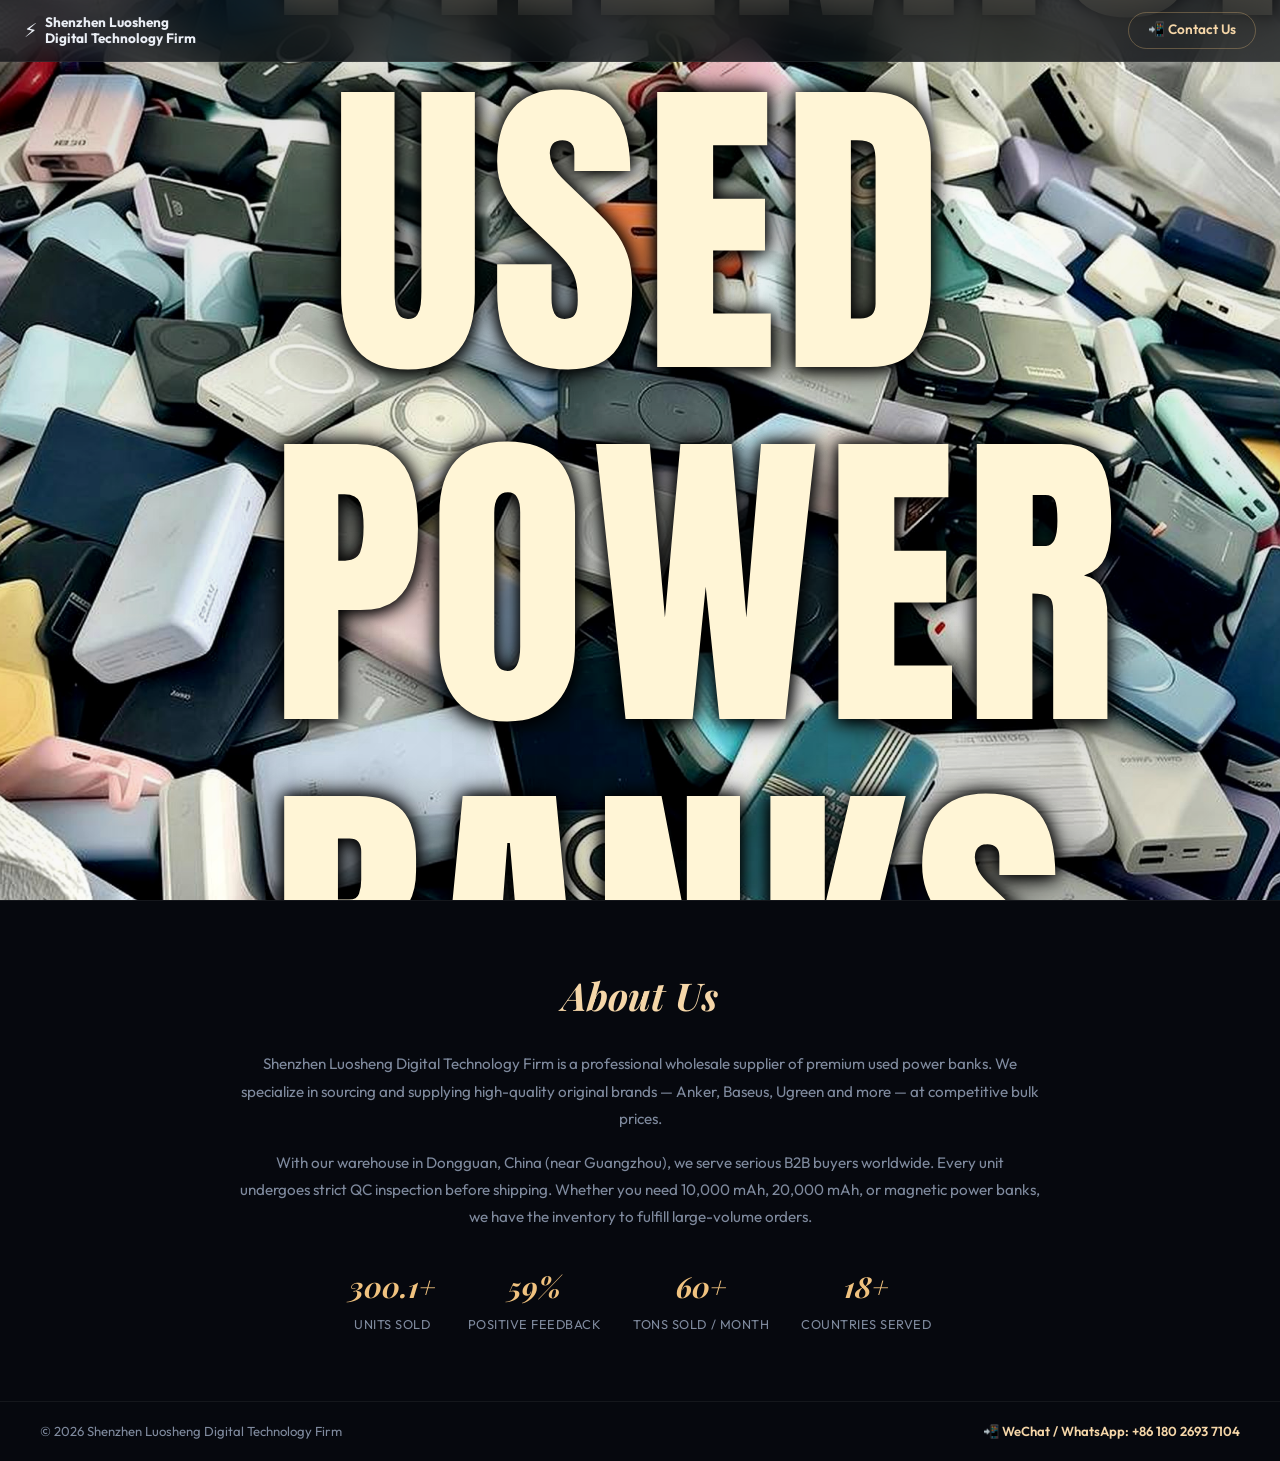
==== index.html @ 3928ae5d "Subtitle font: Anton bold uppercase" ====
<!DOCTYPE html>
<html lang="en">
<head>
  <meta charset="UTF-8" />
  <meta name="viewport" content="width=device-width, initial-scale=1.0" />
  <title>Shenzhen Luosheng Digital Technology Firm</title>
  <link rel="preconnect" href="https://fonts.googleapis.com" />
  <link href="https://fonts.googleapis.com/css2?family=Outfit:wght@300..900&family=Playfair+Display:ital,wght@0,600..900;1,600..900&family=Anton&display=swap" rel="stylesheet" />
  <link rel="preload" href="bg-hero.jpg" as="image" fetchpriority="high" />
  <link rel="stylesheet" href="style.css" />
</head>
<body>

  <!-- ═══ HEADER ═══ -->
  <header class="header">
    <div class="header__inner">
      <a href="#" class="header__logo">
        <span class="header__logo-icon">⚡</span>
        <span>Shenzhen Luosheng<br />Digital Technology Firm</span>
      </a>
      <nav class="header__nav">
        <a href="https://wa.me/8618026937104" target="_blank" class="header__cta">📲 Contact Us</a>
      </nav>
      <button class="header__burger" aria-label="Menu">
        <span></span><span></span><span></span>
      </button>
    </div>
  </header>

  <!-- ═══ HERO ═══ -->
  <section class="hero" id="hero">
    <div class="hero__bg"></div>
    <div class="hero__overlay"></div>
    <div class="hero__content">
      <h1 class="hero__title">Shenzhen Luosheng<br />Digital Technology Firm</h1>
      <p class="hero__sub">Premium Used Power Banks</p>
      <p class="hero__tagline">Your trusted wholesale partner for premium used power banks. Based in Shenzhen, serving global buyers.</p>
      <div class="hero__buttons">
        <a href="details.html" class="btn btn--primary">View Details</a>
        <a href="qa.html" class="btn btn--secondary">Q&amp;A</a>
        <a href="customer-reviews.html" class="btn btn--secondary">Customer Reviews</a>
        <a href="reviews.html" class="btn btn--secondary">Packing Process</a>
        <a href="album.html" class="btn btn--secondary">View Album</a>
      </div>
    </div>
  </section>

  <!-- ═══ ABOUT ═══ -->
  <section class="about" id="about">
    <div class="about__inner">
      <h2 class="about__title reveal">About Us</h2>
      <div class="about__content">
        <p class="reveal reveal-delay-1">Shenzhen Luosheng Digital Technology Firm is a professional wholesale supplier of premium used power banks. We specialize in sourcing and supplying high-quality original brands — Anker, Baseus, Ugreen and more — at competitive bulk prices.</p>
        <p class="reveal reveal-delay-2">With our warehouse in Dongguan, China (near Guangzhou), we serve serious B2B buyers worldwide. Every unit undergoes strict QC inspection before shipping. Whether you need 10,000 mAh, 20,000 mAh, or magnetic power banks, we have the inventory to fulfill large-volume orders.</p>
      </div>
      <div class="about__stats">
        <div class="about__stat reveal reveal-delay-1">
          <span class="about__stat-num">500,000+</span>
          <span class="about__stat-label">Units Sold</span>
        </div>
        <div class="about__stat reveal reveal-delay-2">
          <span class="about__stat-num">98%</span>
          <span class="about__stat-label">Positive Feedback</span>
        </div>
        <div class="about__stat reveal reveal-delay-3">
          <span class="about__stat-num">100+</span>
          <span class="about__stat-label">Tons Sold / Month</span>
        </div>
        <div class="about__stat reveal reveal-delay-4">
          <span class="about__stat-num">30+</span>
          <span class="about__stat-label">Countries Served</span>
        </div>
      </div>
    </div>
  </section>

  <!-- ═══ FOOTER ═══ -->
  <footer class="footer">
    <div class="footer__inner">
      <p>&copy; 2026 Shenzhen Luosheng Digital Technology Firm</p>
      <p class="footer__contact">📲 WeChat / WhatsApp: +86 180 2693 7104</p>
    </div>
  </footer>

  <script src="script.js"></script>
</body>
</html>
---- style.css ----
/* ═══════════════════════════════════════════
   PREMIUM USED POWER BANKS — Homepage
   ═══════════════════════════════════════════ */

*,*::before,*::after{margin:0;padding:0;box-sizing:border-box}

:root{
  --gold:#f0c27f;
  --gold-light:#f5d6a8;
  --gold-dark:#d4a04a;
  --accent:#ffd700;
  --bg:#06080e;
  --text:#eaeef5;
  --text-muted:#7f8a9e;
  --border:rgba(255,255,255,0.06);
}

html{scroll-behavior:smooth}
body{
  font-family:'Outfit','Inter',system-ui,-apple-system,sans-serif;
  background:var(--bg);color:var(--text);
  overflow-x:hidden;line-height:1.6;
  -webkit-font-smoothing:antialiased;
}

/* ─── HEADER ─── */
.header{
  position:fixed;top:0;left:0;right:0;z-index:100;
  padding:0.75rem 1.5rem;
  background:rgba(6,8,14,0.75);
  backdrop-filter:blur(20px) saturate(1.5);
  -webkit-backdrop-filter:blur(20px) saturate(1.5);
  border-bottom:1px solid var(--border);
}
.header__inner{max-width:1280px;margin:0 auto;display:flex;align-items:center;justify-content:space-between}
.header__logo{display:flex;align-items:center;gap:0.5rem;text-decoration:none;color:var(--text);font-weight:700;font-size:0.85rem;line-height:1.2}
.header__logo-icon{font-size:1.2rem;flex-shrink:0}
.header__nav{display:flex;align-items:center;gap:1.5rem}
.header__cta{text-decoration:none;color:var(--gold-light);font-size:0.85rem;font-weight:600;padding:0.4rem 1.2rem;border:1px solid rgba(240,194,127,0.3);border-radius:100px;transition:all 0.3s}
.header__cta:hover{background:rgba(240,194,127,0.08);border-color:var(--gold-light)}
.header__burger{display:none;background:none;border:none;cursor:pointer;flex-direction:column;gap:4px;padding:4px}
.header__burger span{display:block;width:20px;height:2px;background:var(--text);border-radius:2px}
@media(max-width:640px){
  .header{padding:0.55rem 1rem}
  .header__logo{font-size:0.7rem;line-height:1.15}
  .header__logo-icon{font-size:1rem}
  .header__nav{display:none}
  .header__burger{display:flex}
}

/* ─── HERO ─── */
.hero{
  position:relative;width:100%;height:100vh;
  display:flex;align-items:center;justify-content:center;
  overflow:hidden;
}
.hero__bg{
  position:absolute;inset:0;
  background:url('bg-hero.jpg') center/cover no-repeat;
  z-index:0;
  filter:none;
  -webkit-filter:none;
  transform:scale(1.05);
  will-change:transform;
}
.hero__overlay{
  position:absolute;inset:0;z-index:1;
  background:linear-gradient(135deg,
    rgba(0,0,0,0.15) 0%,
    transparent 50%,
    rgba(0,0,0,0.15) 100%
  );
}
.hero__content{
  position:relative;z-index:2;text-align:center;padding:2rem;max-width:800px;
}
.hero__title{
  font-family:'Outfit','Inter',sans-serif;
  font-size:clamp(2rem,6vw,4.5rem);
  font-weight:900;
  line-height:1.1;letter-spacing:-0.03em;
  color:#d4a04a;
  -webkit-text-stroke:3px #fceabb;
  paint-order:stroke fill;
  text-shadow:
    0 2px 4px rgba(0,0,0,0.95),
    0 4px 12px rgba(0,0,0,0.8),
    0 8px 30px rgba(0,0,0,0.6);
  margin-bottom:0.4rem;
  opacity:0;transform:translateY(40px);
  animation:fadeUp 1s cubic-bezier(0.23,1,0.32,1) 0.2s forwards;
}
.hero__sub{
  font-family:'Anton','Impact',sans-serif;
  font-size:clamp(8rem,26vw,20rem);
  font-weight:400;
  line-height:1.1;
  color:#fff5d6;
  letter-spacing:0.02em;
  text-transform:uppercase;
  text-shadow:
    0 0 15px rgba(0,0,0,0.9),
    0 0 40px rgba(0,0,0,0.5),
    0 2px 20px #000;
  margin:0.4rem 0;
  opacity:0;transform:translateY(30px);
  animation:fadeUp 1s cubic-bezier(0.23,1,0.32,1) 0.4s forwards;
}
.hero__tagline{
  font-size:clamp(0.85rem,1.4vw,1rem);
  color:#fff;
  font-weight:800;line-height:1.5;
  max-width:500px;margin:0 auto;
  padding:0.4rem 0.8rem;
  background:rgba(0,0,0,0.25);
  backdrop-filter:blur(4px);
  -webkit-backdrop-filter:blur(4px);
  border-radius:12px;
  display:inline-block;
  -webkit-text-stroke:0.8px rgba(0,0,0,0.4);
  text-shadow:
    0 0 15px rgba(0,0,0,0.95),
    0 2px 10px #000,
    0 4px 20px rgba(0,0,0,0.5);
  opacity:0;transform:translateY(20px);
  animation:fadeUp 1s cubic-bezier(0.23,1,0.32,1) 0.6s forwards;
}
@keyframes fadeUp{
  to{opacity:1;transform:translateY(0)}
}
@media(max-width:640px){.hero{padding-top:52px}}

/* ─── Buttons ─── */
.hero__buttons{display:flex;flex-direction:column;gap:0.5rem;align-items:center;margin-top:1.2rem}
.btn{
  display:inline-flex;align-items:center;justify-content:center;
  padding:0.6rem 1.2rem;border-radius:50px;
  font-family:'Outfit',sans-serif;font-size:0.82rem;font-weight:600;
  text-decoration:none;text-align:center;
  transition:all 0.3s cubic-bezier(0.23,1,0.32,1);
  width:100%;max-width:240px;
  opacity:0;transform:translateY(30px);
  animation:fadeUp 0.8s cubic-bezier(0.23,1,0.32,1) var(--btn-delay,0.8s) forwards;
}
.hero__buttons .btn:nth-child(1){--btn-delay:0.8s}
.hero__buttons .btn:nth-child(2){--btn-delay:0.95s}
.hero__buttons .btn:nth-child(3){--btn-delay:1.1s}
.hero__buttons .btn:nth-child(4){--btn-delay:1.25s}
.hero__buttons .btn:nth-child(5){--btn-delay:1.4s}

.btn--primary{
  background:linear-gradient(135deg,var(--gold),var(--gold-dark));
  color:#1a1206;box-shadow:0 4px 24px rgba(240,194,127,0.25);
}
.btn--primary:hover{transform:translateY(-2px);box-shadow:0 8px 40px rgba(240,194,127,0.35)}
.btn--secondary{
  background:rgba(255,255,255,0.06);
  backdrop-filter:blur(12px);border:1px solid rgba(255,255,255,0.15);
  color:#fff;
}
.btn--secondary:hover{background:rgba(255,255,255,0.12);transform:translateY(-2px)}
.btn--whatsapp{
  background:#25D366;
  color:#fff;font-weight:700;
  flex:1 1 100%;max-width:400px;
  box-shadow:0 4px 24px rgba(37,211,102,0.3);
  display:flex;align-items:center;justify-content:center;gap:0.4rem;
}
.btn--whatsapp:hover{background:#20bd5a;transform:translateY(-2px);box-shadow:0 8px 40px rgba(37,211,102,0.4)}
@media(max-width:640px){
  .hero__buttons{gap:0.5rem;margin-top:1.2rem}
  .btn{padding:0.65rem 1.2rem;font-size:0.82rem;max-width:240px}
  .btn--whatsapp{max-width:100%;padding:0.8rem 1rem;font-size:0.9rem}
}
/* Short viewport fix - ensure hero content fits in center */
@media(max-height:700px){
  .hero__title{font-size:clamp(1.6rem,5vw,2.8rem);margin-bottom:0.2rem}
  .hero__sub{font-size:clamp(1.3rem,3.5vw,2.2rem)}
  .hero__tagline{font-size:clamp(0.65rem,1vw,0.8rem);max-width:360px}
  .hero__buttons{gap:0.35rem;margin-top:0.6rem}
  .btn{padding:0.4rem 0.8rem;font-size:0.72rem;max-width:180px}
  .hero__content{padding:0.8rem}
}

/* ─── WHATSAPP BAR ─── */
.whatsapp-bar{
  padding:1.5rem 1.5rem 2rem;
  display:flex;justify-content:center;align-items:center;
  background:var(--bg);position:relative;z-index:10;
}
.btn--whatsapp-bottom{
  padding:1rem 2.5rem;font-size:1.1rem;
  flex:0 1 auto;max-width:420px;width:100%;
  display:flex;align-items:center;justify-content:center;gap:0.5rem;
}
@media(max-width:640px){
  .whatsapp-bar{padding:1rem 1rem 1.5rem}
  .btn--whatsapp-bottom{padding:0.85rem 1.5rem;font-size:1rem}
}

/* ─── ABOUT (scroll-reveal sections) ─── */
.about{
  padding:4rem 1.5rem;
  background:var(--bg);
  border-top:1px solid var(--border);
  position:relative;z-index:10;
}
.about__inner{max-width:800px;margin:0 auto;text-align:center}
.about__title{
  font-family:'Playfair Display',serif;
  font-size:clamp(1.6rem,3.5vw,2.4rem);
  font-weight:700;font-style:italic;
  color:var(--gold-light);
  margin-bottom:1.5rem;
}
.about__content p{
  font-size:0.95rem;line-height:1.8;
  color:var(--text-muted);
  margin-bottom:1rem;
}
.about__stats{
  display:flex;gap:2rem;justify-content:center;
  flex-wrap:wrap;margin-top:2rem;
}
.about__stat{
  text-align:center;
}
.about__stat-num{
  display:block;
  font-family:'Playfair Display',serif;
  font-size:1.8rem;font-weight:700;font-style:italic;
  color:var(--gold);
  margin-bottom:0.15rem;
}
.about__stat-label{
  font-size:0.8rem;
  color:var(--text-muted);
  text-transform:uppercase;
  letter-spacing:0.04em;
}

/* ─── Scroll animation classes ─── */
.reveal{
  opacity:0;transform:translateY(50px);
  transition:opacity 0.8s cubic-bezier(0.23,1,0.32,1),
              transform 0.8s cubic-bezier(0.23,1,0.32,1);
}
.reveal.revealed{
  opacity:1;transform:translateY(0);
}
.reveal-delay-1{transition-delay:0.1s}
.reveal-delay-2{transition-delay:0.2s}
.reveal-delay-3{transition-delay:0.3s}
.reveal-delay-4{transition-delay:0.4s}

/* ─── FOOTER ─── */
.footer{
  padding:1.2rem 1.5rem;
  border-top:1px solid var(--border);
  background:var(--bg);position:relative;z-index:10;
}
.footer__inner{max-width:1200px;margin:0 auto;display:flex;justify-content:space-between;align-items:center;font-size:0.82rem;color:var(--text-muted)}
.footer__contact{color:var(--gold-light);font-weight:600}
@media(max-width:640px){.footer__inner{flex-direction:column;gap:0.4rem;text-align:center}}
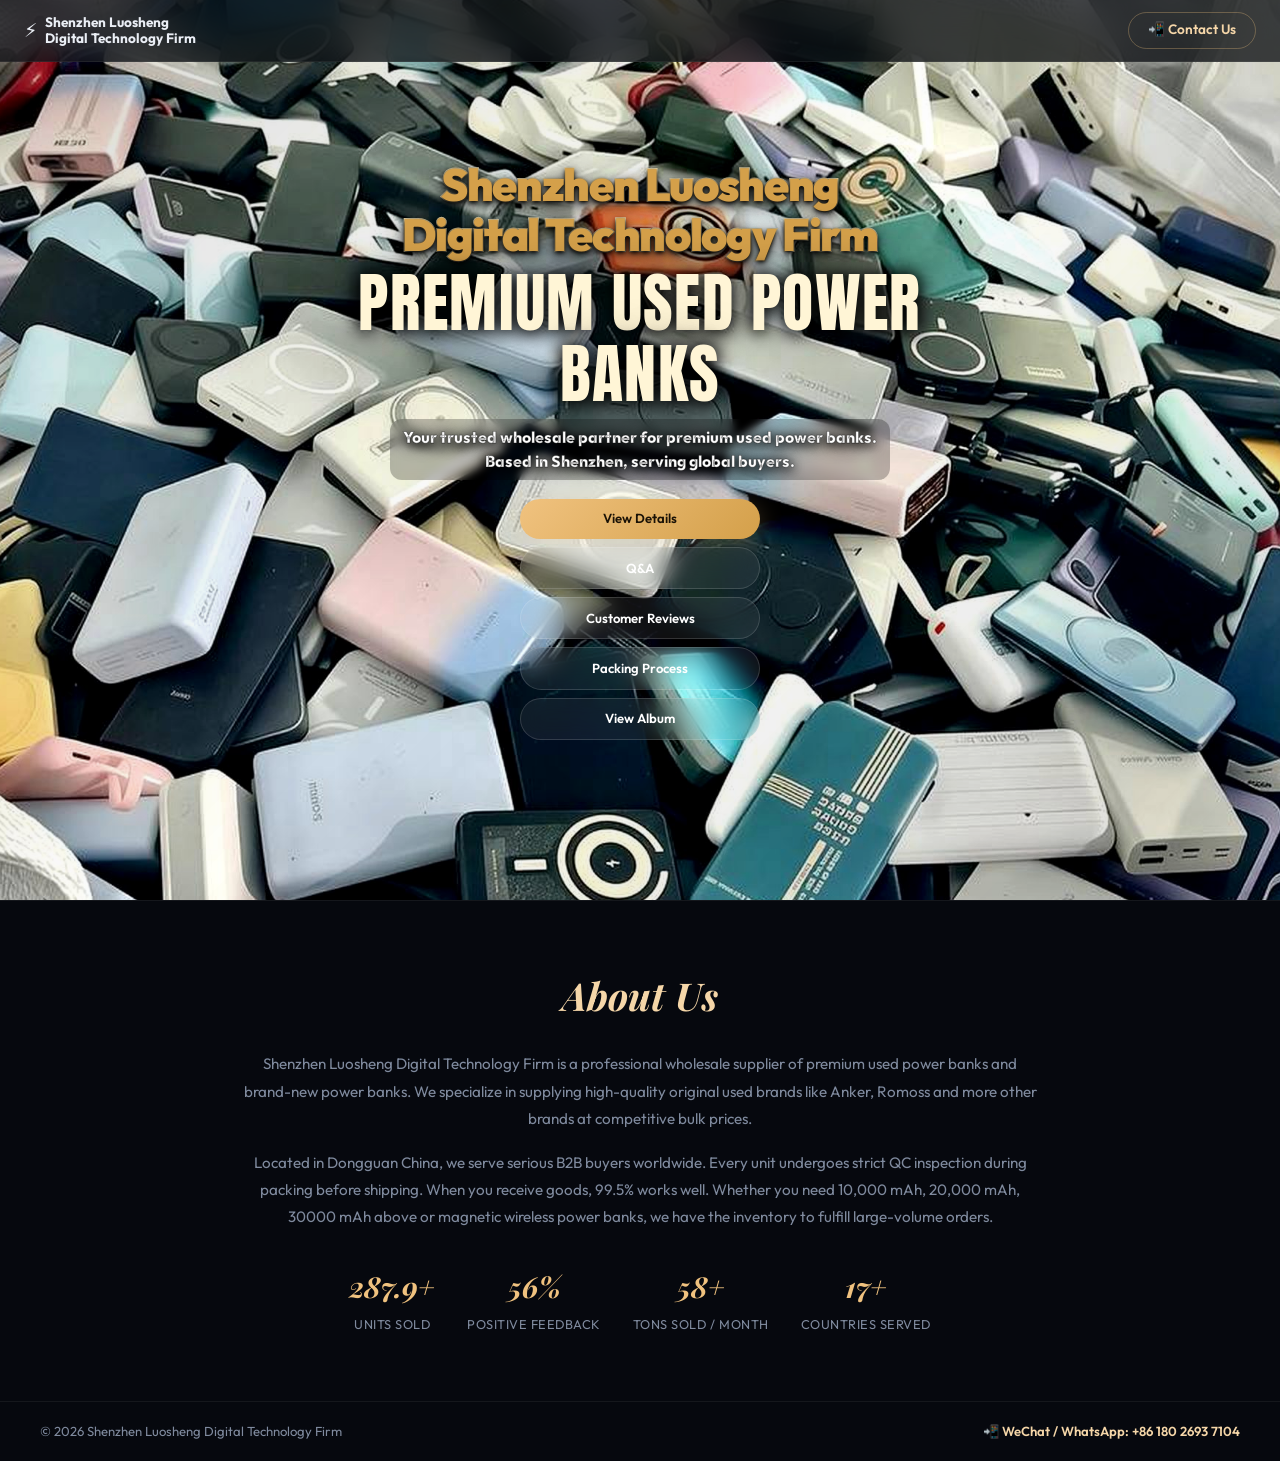
==== commit d5f3a910: "Update About Us text with new brand & capacity details" ====
--- a/index.html
+++ b/index.html
@@ -50,8 +50,8 @@
     <div class="about__inner">
       <h2 class="about__title reveal">About Us</h2>
       <div class="about__content">
-        <p class="reveal reveal-delay-1">Shenzhen Luosheng Digital Technology Firm is a professional wholesale supplier of premium used power banks. We specialize in sourcing and supplying high-quality original brands — Anker, Baseus, Ugreen and more — at competitive bulk prices.</p>
-        <p class="reveal reveal-delay-2">With our warehouse in Dongguan, China (near Guangzhou), we serve serious B2B buyers worldwide. Every unit undergoes strict QC inspection before shipping. Whether you need 10,000 mAh, 20,000 mAh, or magnetic power banks, we have the inventory to fulfill large-volume orders.</p>
+        <p class="reveal reveal-delay-1">Shenzhen Luosheng Digital Technology Firm is a professional wholesale supplier of premium used power banks and brand-new power banks. We specialize in supplying high-quality original used brands like Anker, Romoss and more other brands at competitive bulk prices.</p>
+        <p class="reveal reveal-delay-2">Located in Dongguan China, we serve serious B2B buyers worldwide. Every unit undergoes strict QC inspection during packing before shipping. When you receive goods, 99.5% works well. Whether you need 10,000 mAh, 20,000 mAh, 30000 mAh above or magnetic wireless power banks, we have the inventory to fulfill large-volume orders.</p>
       </div>
       <div class="about__stats">
         <div class="about__stat reveal reveal-delay-1">
--- a/style.css
+++ b/style.css
@@ -92,7 +92,7 @@
 }
 .hero__sub{
   font-family:'Anton','Impact',sans-serif;
-  font-size:clamp(8rem,26vw,20rem);
+  font-size:clamp(4rem,12vw,6rem);
   font-weight:400;
   line-height:1.1;
   color:#fff5d6;
@@ -102,9 +102,17 @@
     0 0 15px rgba(0,0,0,0.9),
     0 0 40px rgba(0,0,0,0.5),
     0 2px 20px #000;
-  margin:0.4rem 0;
+  margin:0.8rem 0;
   opacity:0;transform:translateY(30px);
   animation:fadeUp 1s cubic-bezier(0.23,1,0.32,1) 0.4s forwards;
+}
+/* Big on phones, smaller on PC */
+@media(min-width:768px){
+  .hero__sub{font-size:clamp(2.5rem,5vw,4rem);margin:0.6rem 0}
+  .hero__title{font-size:clamp(1.6rem,3.5vw,2.8rem);-webkit-text-stroke:2px #fceabb}
+  .hero__tagline{font-size:clamp(0.7rem,1vw,0.85rem);max-width:400px;padding:0.3rem 0.6rem}
+  .hero__buttons{gap:0.35rem;margin-top:0.8rem}
+  .btn{padding:0.5rem 1rem;font-size:0.75rem;max-width:200px}
 }
 .hero__tagline{
   font-size:clamp(0.85rem,1.4vw,1rem);
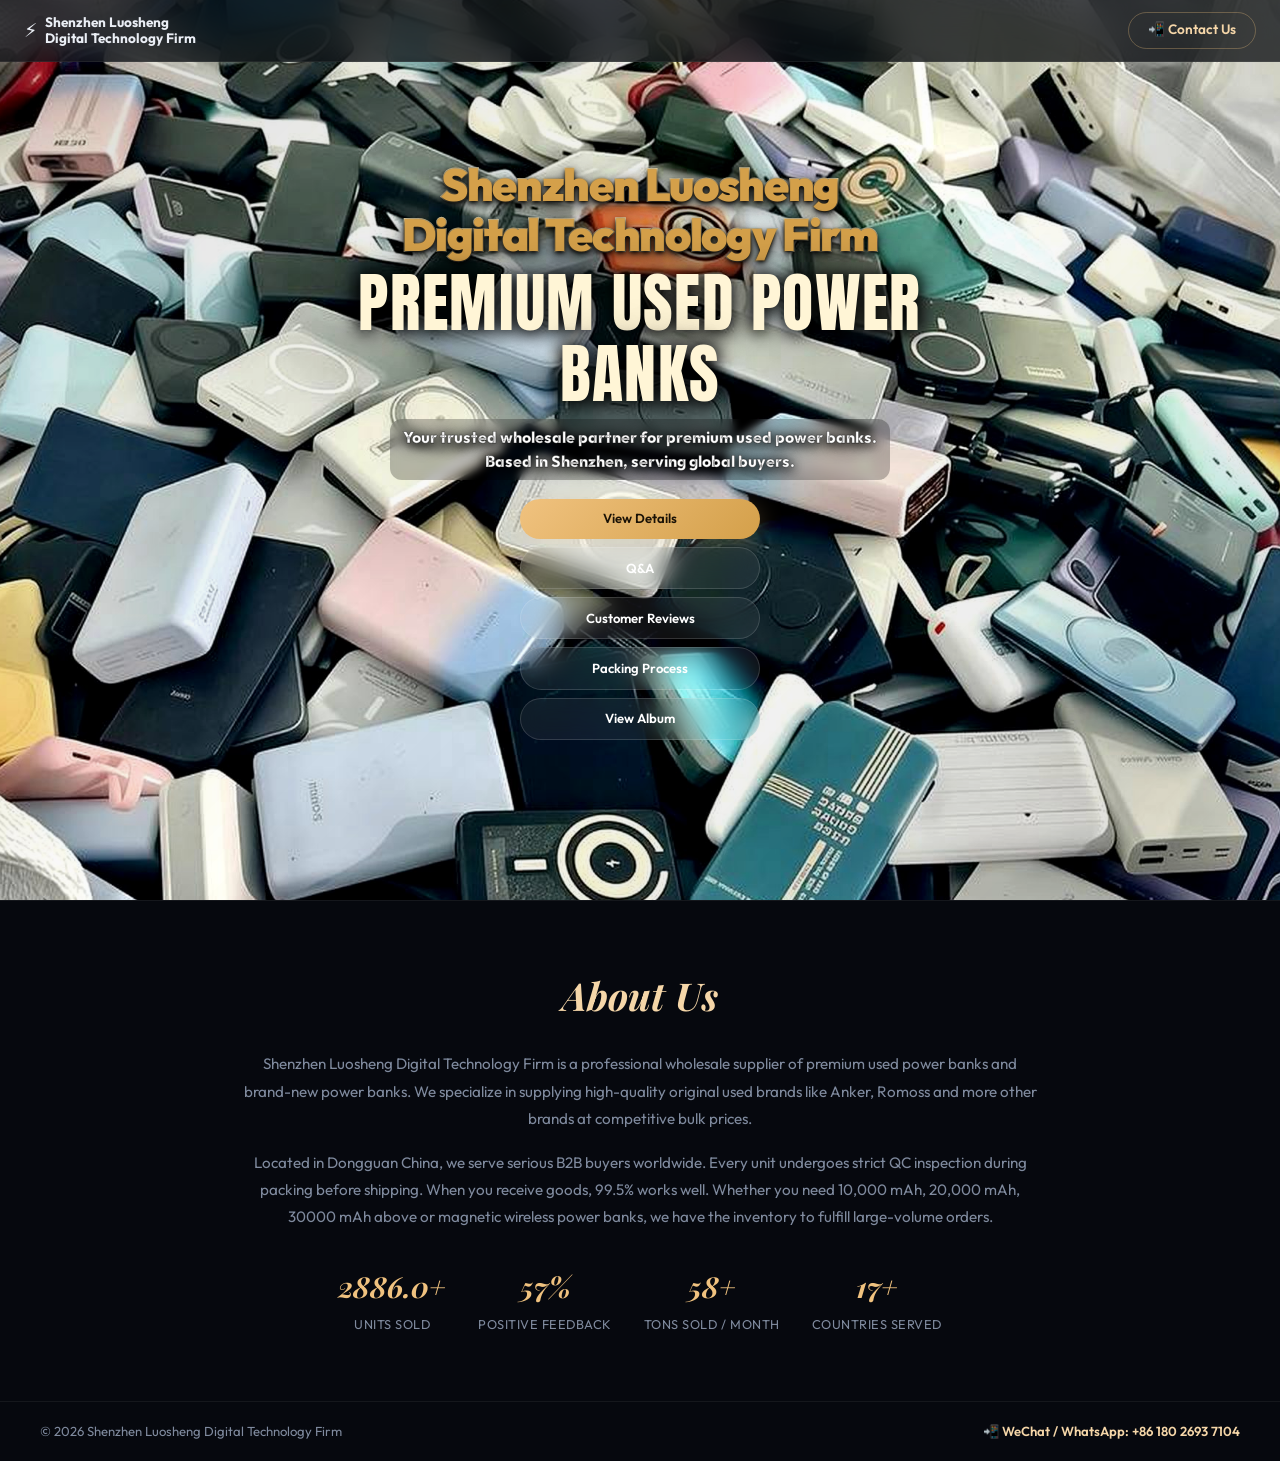
==== commit d32f7531: "fix: poster as CSS background on video cards to prevent black start" ====
--- a/index.html
+++ b/index.html
@@ -7,7 +7,7 @@
   <link rel="preconnect" href="https://fonts.googleapis.com" />
   <link href="https://fonts.googleapis.com/css2?family=Outfit:wght@300..900&family=Playfair+Display:ital,wght@0,600..900;1,600..900&family=Anton&display=swap" rel="stylesheet" />
   <link rel="preload" href="bg-hero.jpg" as="image" fetchpriority="high" />
-  <link rel="stylesheet" href="style.css" />
+  <link rel="stylesheet" href="style.css?v=2" />
 </head>
 <body>
 
@@ -55,7 +55,7 @@
       </div>
       <div class="about__stats">
         <div class="about__stat reveal reveal-delay-1">
-          <span class="about__stat-num">500,000+</span>
+          <span class="about__stat-num">5,000,000+</span>
           <span class="about__stat-label">Units Sold</span>
         </div>
         <div class="about__stat reveal reveal-delay-2">
@@ -82,6 +82,6 @@
     </div>
   </footer>
 
-  <script src="script.js"></script>
+  <script src="script.js?v=2"></script>
 </body>
 </html>
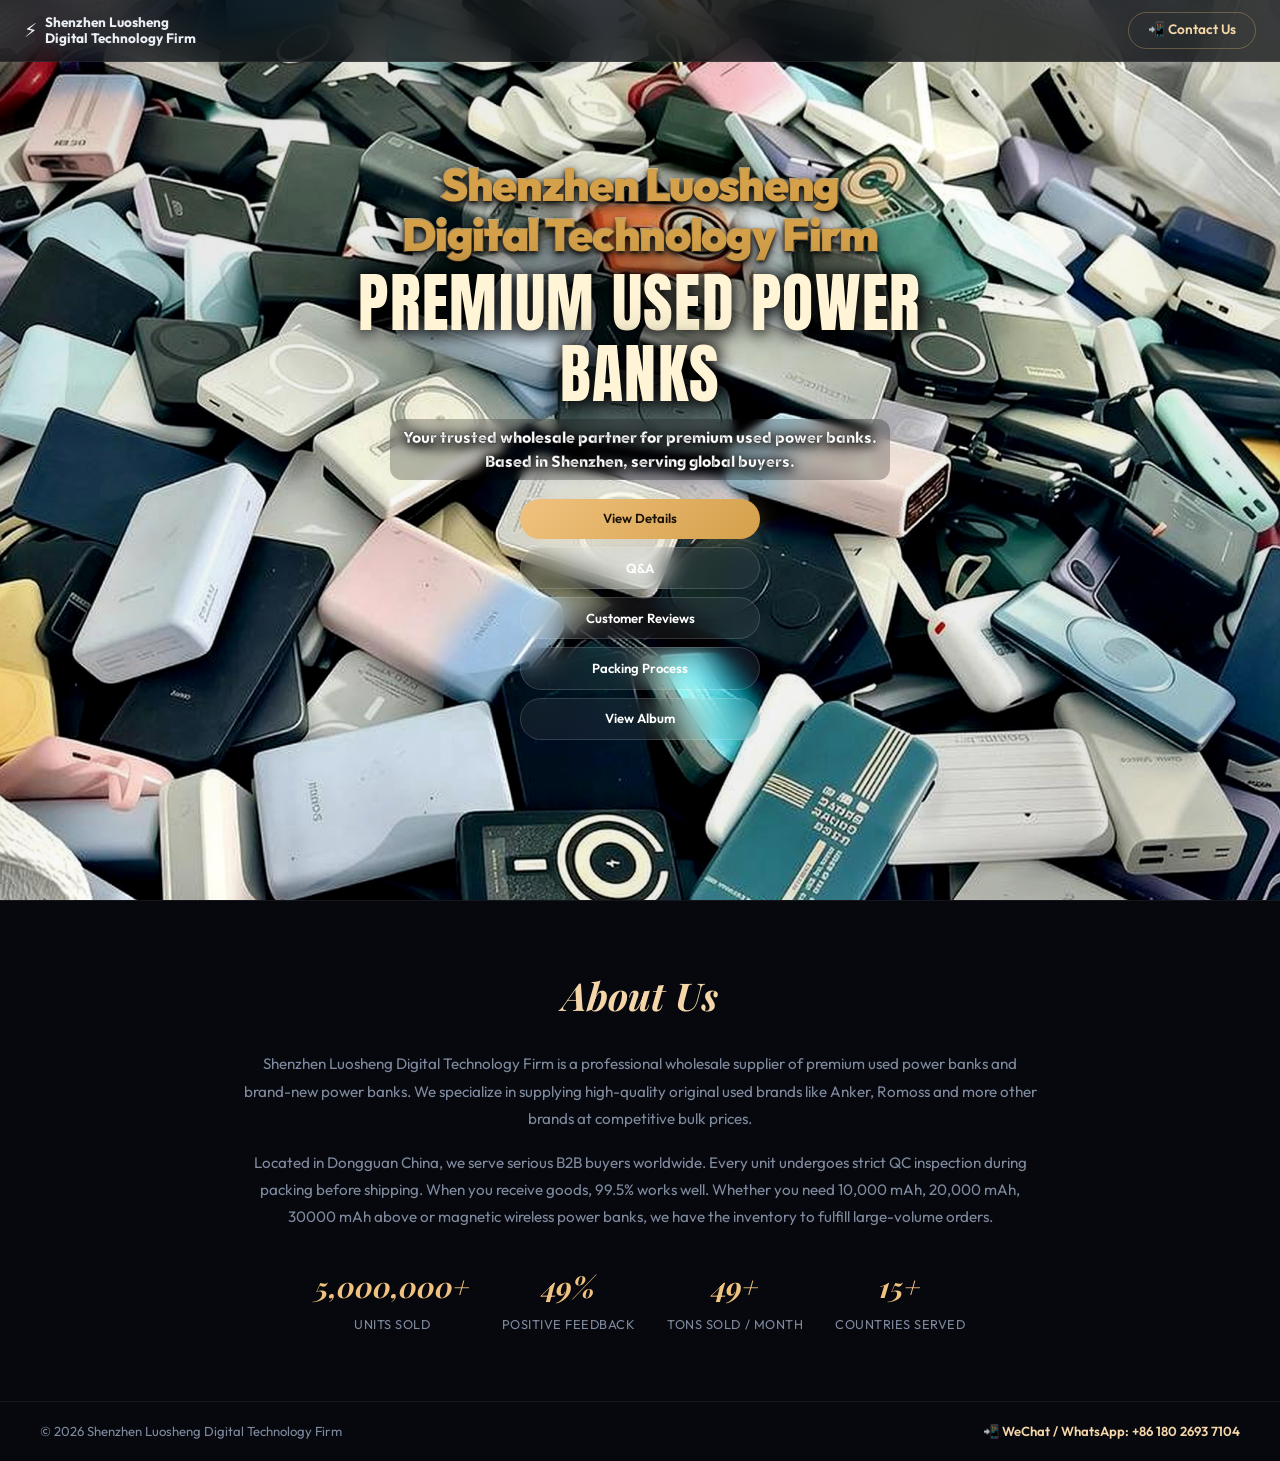
==== commit e43ccce0: "fix: counter shows 5,000,000+ not 5000.0+, use locale formatting" ====
--- a/index.html
+++ b/index.html
@@ -55,7 +55,7 @@
       </div>
       <div class="about__stats">
         <div class="about__stat reveal reveal-delay-1">
-          <span class="about__stat-num">5,000,000+</span>
+          <span class="about__stat-num" data-no-count>5,000,000+</span>
           <span class="about__stat-label">Units Sold</span>
         </div>
         <div class="about__stat reveal reveal-delay-2">
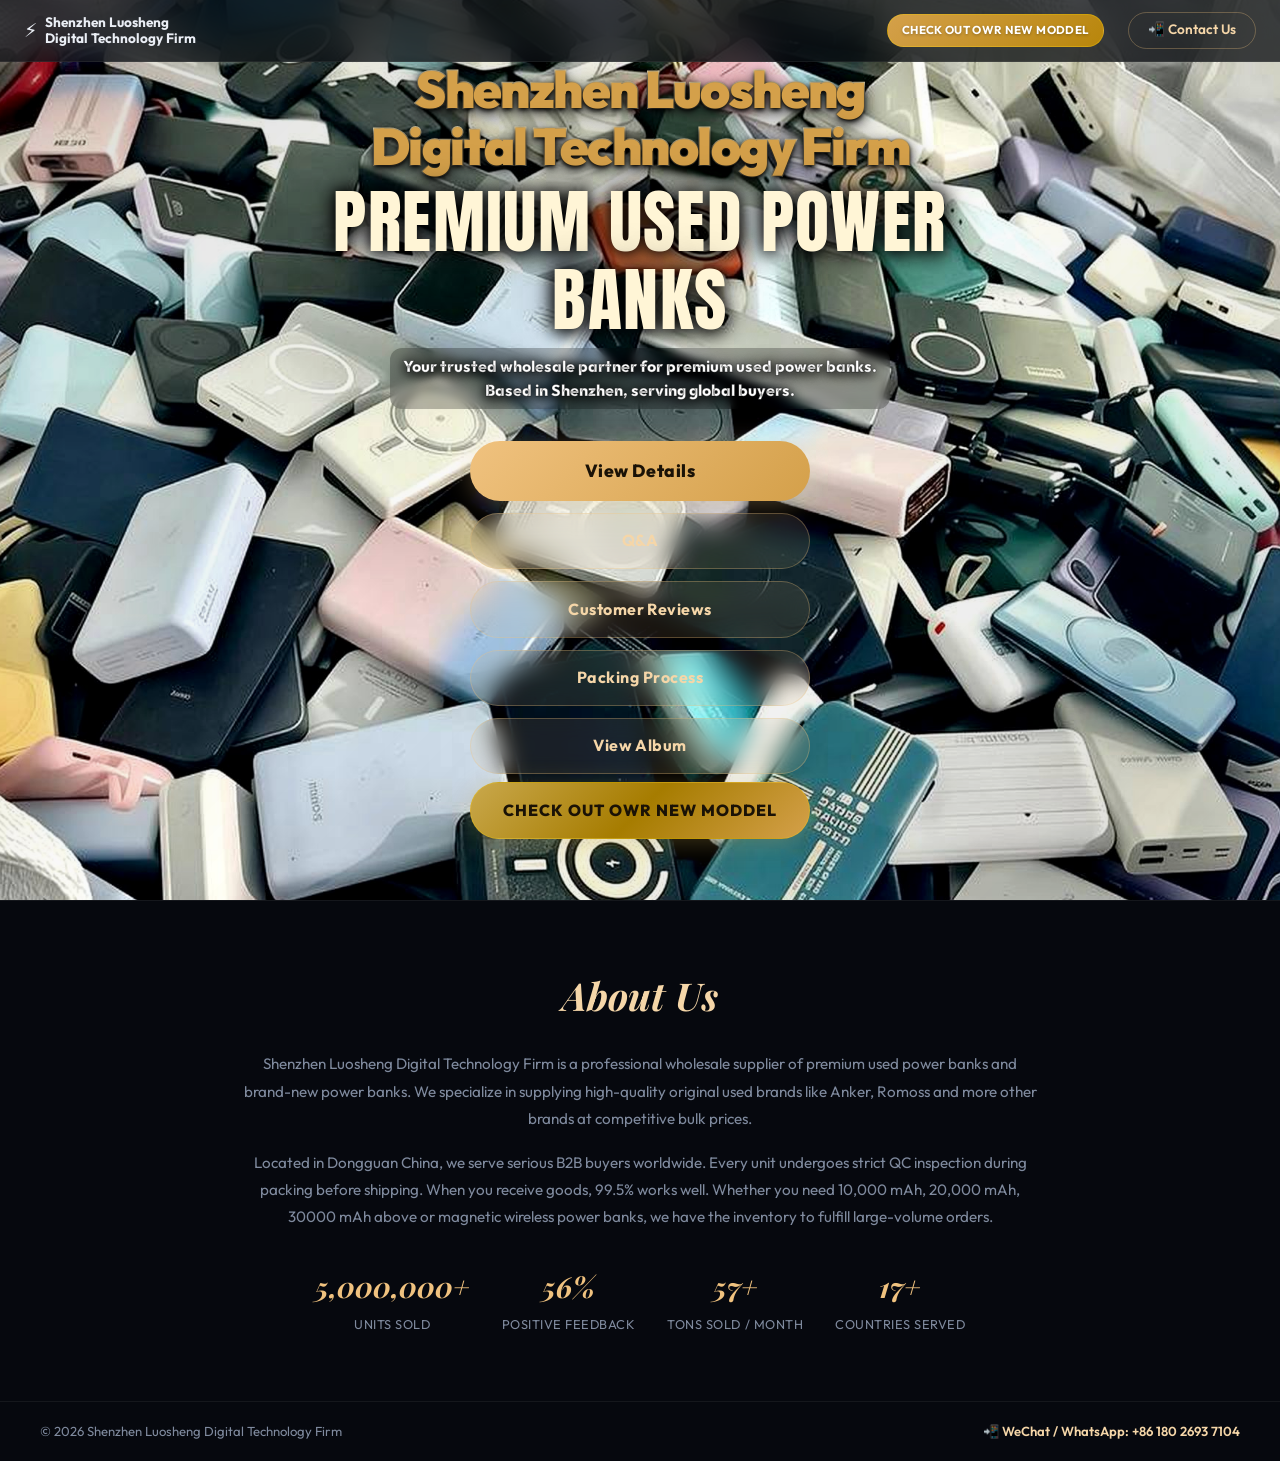
==== commit b6e59332: "deploy: bigger buttons, new model button, mobile reorder, packing process carousel, bigger step labe" ====
--- a/index.html
+++ b/index.html
@@ -7,7 +7,7 @@
   <link rel="preconnect" href="https://fonts.googleapis.com" />
   <link href="https://fonts.googleapis.com/css2?family=Outfit:wght@300..900&family=Playfair+Display:ital,wght@0,600..900;1,600..900&family=Anton&display=swap" rel="stylesheet" />
   <link rel="preload" href="bg-hero.jpg" as="image" fetchpriority="high" />
-  <link rel="stylesheet" href="style.css?v=2" />
+  <link rel="stylesheet" href="style.css?v=3" />
 </head>
 <body>
 
@@ -19,6 +19,7 @@
         <span>Shenzhen Luosheng<br />Digital Technology Firm</span>
       </a>
       <nav class="header__nav">
+        <a href="details.html" class="header__cta header__cta--new">CHECK OUT OWR NEW MODDEL</a>
         <a href="https://wa.me/8618026937104" target="_blank" class="header__cta">📲 Contact Us</a>
       </nav>
       <button class="header__burger" aria-label="Menu">
@@ -42,6 +43,7 @@
         <a href="reviews.html" class="btn btn--secondary">Packing Process</a>
         <a href="album.html" class="btn btn--secondary">View Album</a>
       </div>
+      <a href="details.html" class="btn btn--new-model">CHECK OUT OWR NEW MODDEL</a>
     </div>
   </section>
 
--- a/style.css
+++ b/style.css
@@ -38,6 +38,16 @@
 .header__nav{display:flex;align-items:center;gap:1.5rem}
 .header__cta{text-decoration:none;color:var(--gold-light);font-size:0.85rem;font-weight:600;padding:0.4rem 1.2rem;border:1px solid rgba(240,194,127,0.3);border-radius:100px;transition:all 0.3s}
 .header__cta:hover{background:rgba(240,194,127,0.08);border-color:var(--gold-light)}
+.header__cta--new{
+  background:linear-gradient(135deg,#d4a04a,#b8860b);
+  border-color:rgba(255,215,0,0.3);
+  color:#fff;font-weight:700;
+  letter-spacing:0.03em;
+  font-size:0.72rem;
+  padding:0.4rem 0.9rem;
+  text-shadow:0 1px 3px rgba(0,0,0,0.3);
+}
+.header__cta--new:hover{background:linear-gradient(135deg,#e6b422,#c9950a);border-color:var(--gold-light);transform:scale(1.03)}
 .header__burger{display:none;background:none;border:none;cursor:pointer;flex-direction:column;gap:4px;padding:4px}
 .header__burger span{display:block;width:20px;height:2px;background:var(--text);border-radius:2px}
 @media(max-width:640px){
@@ -76,7 +86,7 @@
 }
 .hero__title{
   font-family:'Outfit','Inter',sans-serif;
-  font-size:clamp(2rem,6vw,4.5rem);
+  font-size:clamp(2.2rem,7vw,4.5rem);
   font-weight:900;
   line-height:1.1;letter-spacing:-0.03em;
   color:#d4a04a;
@@ -108,11 +118,12 @@
 }
 /* Big on phones, smaller on PC */
 @media(min-width:768px){
-  .hero__sub{font-size:clamp(2.5rem,5vw,4rem);margin:0.6rem 0}
-  .hero__title{font-size:clamp(1.6rem,3.5vw,2.8rem);-webkit-text-stroke:2px #fceabb}
-  .hero__tagline{font-size:clamp(0.7rem,1vw,0.85rem);max-width:400px;padding:0.3rem 0.6rem}
-  .hero__buttons{gap:0.35rem;margin-top:0.8rem}
-  .btn{padding:0.5rem 1rem;font-size:0.75rem;max-width:200px}
+  .hero__sub{font-size:clamp(2.8rem,5.5vw,4.5rem);margin:0.6rem 0}
+  .hero__title{font-size:clamp(2.2rem,4vw,3.2rem);-webkit-text-stroke:2px #fceabb}
+  .hero__tagline{font-size:clamp(0.7rem,1vw,0.85rem);max-width:420px;padding:0.3rem 0.6rem}
+  .hero__buttons{gap:0.75rem;margin-top:1.5rem}
+  .btn{padding:0.9rem 2rem;font-size:1rem;max-width:340px}
+  .btn--primary{font-size:1.1rem;padding:1rem 2.2rem}
 }
 .hero__tagline{
   font-size:clamp(0.85rem,1.4vw,1rem);
@@ -139,14 +150,15 @@
 @media(max-width:640px){.hero{padding-top:52px}}
 
 /* ─── Buttons ─── */
-.hero__buttons{display:flex;flex-direction:column;gap:0.5rem;align-items:center;margin-top:1.2rem}
+.hero__buttons{display:flex;flex-direction:column;gap:0.75rem;align-items:center;margin-top:2rem}
 .btn{
   display:inline-flex;align-items:center;justify-content:center;
-  padding:0.6rem 1.2rem;border-radius:50px;
-  font-family:'Outfit',sans-serif;font-size:0.82rem;font-weight:600;
+  padding:0.9rem 2rem;border-radius:50px;
+  font-family:'Outfit',sans-serif;font-size:1rem;font-weight:700;
   text-decoration:none;text-align:center;
   transition:all 0.3s cubic-bezier(0.23,1,0.32,1);
-  width:100%;max-width:240px;
+  width:100%;max-width:340px;
+  letter-spacing:0.03em;
   opacity:0;transform:translateY(30px);
   animation:fadeUp 0.8s cubic-bezier(0.23,1,0.32,1) var(--btn-delay,0.8s) forwards;
 }
@@ -158,15 +170,27 @@
 
 .btn--primary{
   background:linear-gradient(135deg,var(--gold),var(--gold-dark));
-  color:#1a1206;box-shadow:0 4px 24px rgba(240,194,127,0.25);
-}
-.btn--primary:hover{transform:translateY(-2px);box-shadow:0 8px 40px rgba(240,194,127,0.35)}
+  color:#1a1206;box-shadow:0 4px 24px rgba(240,194,127,0.3);
+  font-size:1.1rem;padding:1rem 2.2rem;font-weight:800;
+}
+.btn--primary:hover{transform:translateY(-3px);box-shadow:0 10px 40px rgba(240,194,127,0.4)}
 .btn--secondary{
-  background:rgba(255,255,255,0.06);
-  backdrop-filter:blur(12px);border:1px solid rgba(255,255,255,0.15);
-  color:#fff;
-}
-.btn--secondary:hover{background:rgba(255,255,255,0.12);transform:translateY(-2px)}
+  background:rgba(240,194,127,0.1);
+  backdrop-filter:blur(12px);border:1px solid rgba(240,194,127,0.3);
+  color:var(--gold-light);
+}
+.btn--secondary:hover{background:rgba(240,194,127,0.18);border-color:var(--gold-light);transform:translateY(-3px)}
+.btn--new-model{
+  background:linear-gradient(135deg,#c9a84c,#a67c00,#d4a04a);
+  color:#1a1206;font-weight:800;font-size:1rem;
+  box-shadow:0 4px 24px rgba(201,168,76,0.3);
+  margin-top:0.5rem;
+  animation-delay:1.5s;
+  border:1px solid rgba(255,215,0,0.25);
+  letter-spacing:0.06em;
+  text-transform:uppercase;
+}
+.btn--new-model:hover{transform:translateY(-3px);box-shadow:0 8px 40px rgba(201,168,76,0.45);background:linear-gradient(135deg,#dbb84d,#b8860b,#e6b422)}
 .btn--whatsapp{
   background:#25D366;
   color:#fff;font-weight:700;
@@ -176,17 +200,19 @@
 }
 .btn--whatsapp:hover{background:#20bd5a;transform:translateY(-2px);box-shadow:0 8px 40px rgba(37,211,102,0.4)}
 @media(max-width:640px){
-  .hero__buttons{gap:0.5rem;margin-top:1.2rem}
-  .btn{padding:0.65rem 1.2rem;font-size:0.82rem;max-width:240px}
-  .btn--whatsapp{max-width:100%;padding:0.8rem 1rem;font-size:0.9rem}
+  .hero__buttons{gap:0.65rem;margin-top:1.2rem}
+  .btn{padding:0.8rem 1.5rem;font-size:0.9rem;max-width:280px}
+  .btn--primary{font-size:0.95rem;padding:0.9rem 1.6rem}
+  .btn--whatsapp{max-width:100%;padding:0.85rem 1.2rem;font-size:0.95rem}
 }
 /* Short viewport fix - ensure hero content fits in center */
 @media(max-height:700px){
-  .hero__title{font-size:clamp(1.6rem,5vw,2.8rem);margin-bottom:0.2rem}
-  .hero__sub{font-size:clamp(1.3rem,3.5vw,2.2rem)}
+  .hero__title{font-size:clamp(1.8rem,5vw,2.8rem);margin-bottom:0.2rem}
+  .hero__sub{font-size:clamp(1.5rem,3.5vw,2.5rem)}
   .hero__tagline{font-size:clamp(0.65rem,1vw,0.8rem);max-width:360px}
-  .hero__buttons{gap:0.35rem;margin-top:0.6rem}
-  .btn{padding:0.4rem 0.8rem;font-size:0.72rem;max-width:180px}
+  .hero__buttons{gap:0.55rem;margin-top:0.7rem}
+  .btn{padding:0.7rem 1.5rem;font-size:0.85rem;max-width:260px}
+  .btn--primary{font-size:0.9rem;padding:0.8rem 1.6rem}
   .hero__content{padding:0.8rem}
 }
 
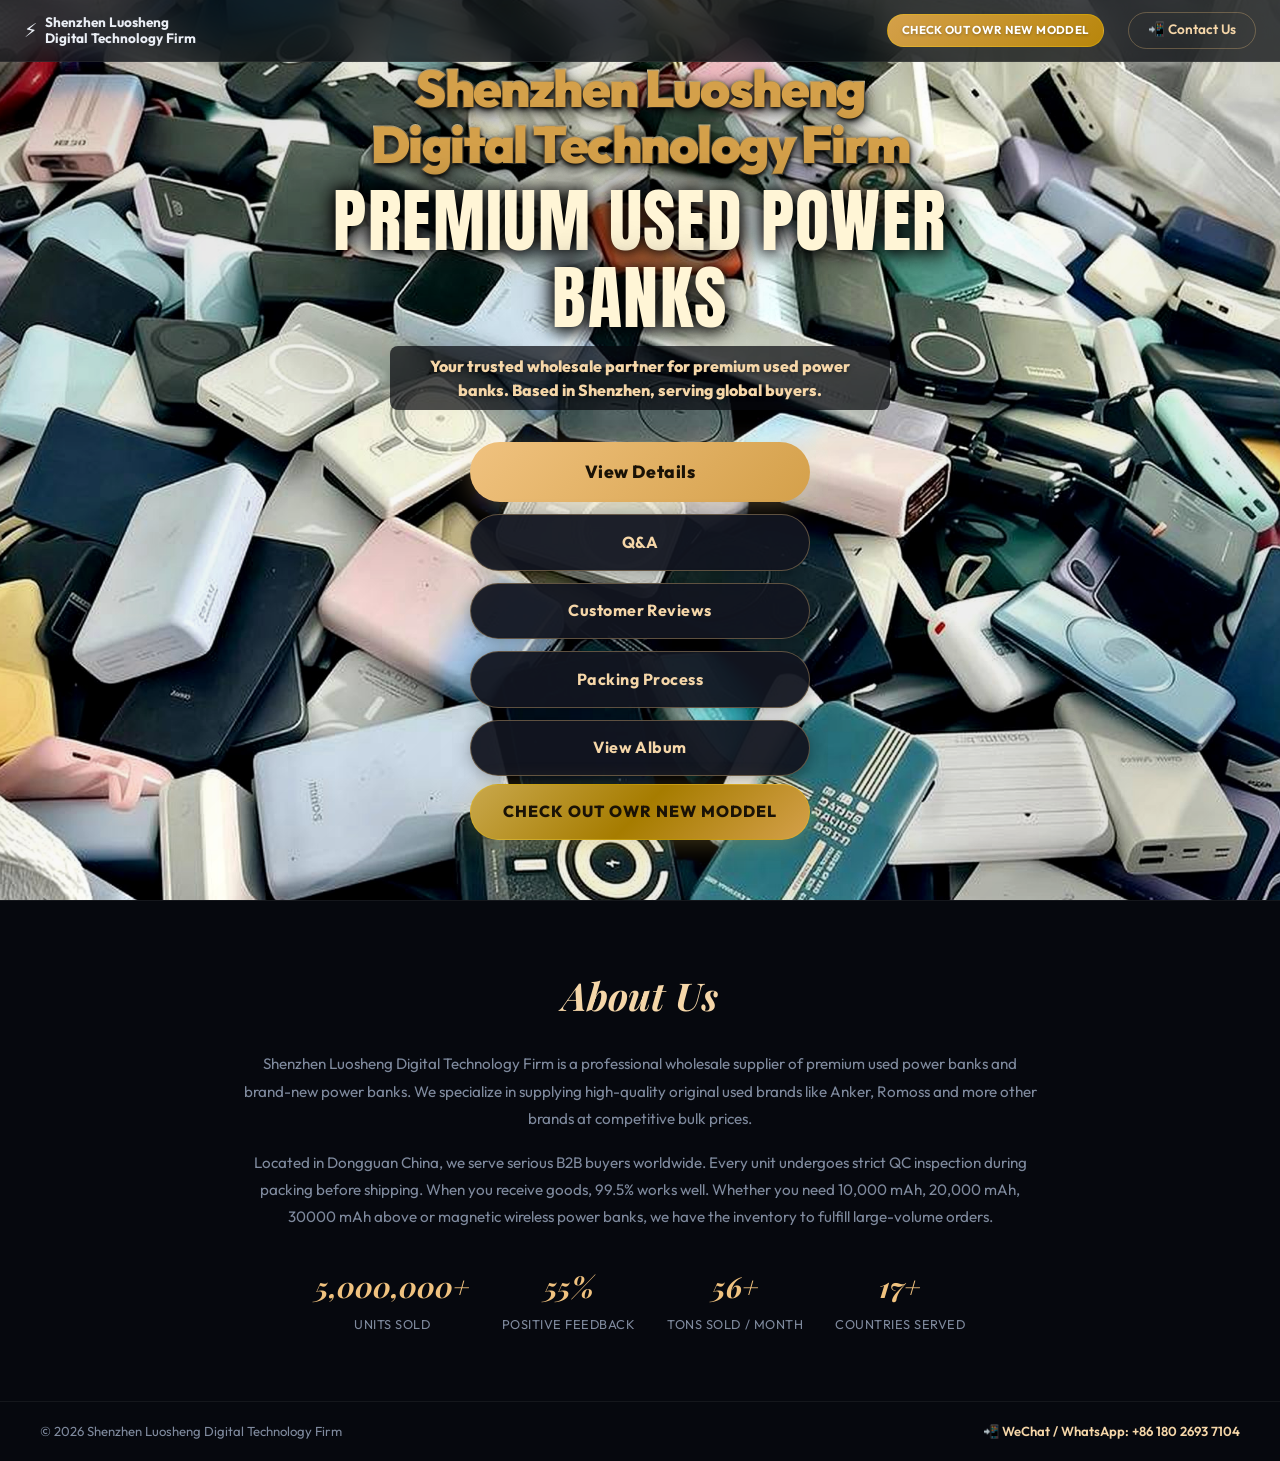
==== commit 4d148845: "tagline: Outfit 800 bold, dark rec background, solid buttons, coming soon popup" ====
--- a/index.html
+++ b/index.html
@@ -19,7 +19,7 @@
         <span>Shenzhen Luosheng<br />Digital Technology Firm</span>
       </a>
       <nav class="header__nav">
-        <a href="details.html" class="header__cta header__cta--new">CHECK OUT OWR NEW MODDEL</a>
+        <a href="javascript:void(0)" class="header__cta header__cta--new" onclick="openComingSoon()">CHECK OUT OWR NEW MODDEL</a>
         <a href="https://wa.me/8618026937104" target="_blank" class="header__cta">📲 Contact Us</a>
       </nav>
       <button class="header__burger" aria-label="Menu">
@@ -43,7 +43,7 @@
         <a href="reviews.html" class="btn btn--secondary">Packing Process</a>
         <a href="album.html" class="btn btn--secondary">View Album</a>
       </div>
-      <a href="details.html" class="btn btn--new-model">CHECK OUT OWR NEW MODDEL</a>
+      <a href="javascript:void(0)" class="btn btn--new-model" onclick="openComingSoon()">CHECK OUT OWR NEW MODDEL</a>
     </div>
   </section>
 
@@ -84,6 +84,17 @@
     </div>
   </footer>
 
+  <!-- ═══ COMING SOON POPUP ═══ -->
+  <div class="modal-overlay" id="comingSoonModal" onclick="closeComingSoon(event)">
+    <div class="modal-box">
+      <button class="modal-close" onclick="closeComingSoon()">&times;</button>
+      <div class="modal-icon">🚀</div>
+      <h2 class="modal-title">Coming Soon</h2>
+      <p class="modal-text">Our new model is on the way!<br/>Stay tuned for the launch.</p>
+      <button class="modal-btn" onclick="closeComingSoon()">Got it!</button>
+    </div>
+  </div>
+
   <script src="script.js?v=2"></script>
 </body>
 </html>
--- a/style.css
+++ b/style.css
@@ -120,27 +120,23 @@
 @media(min-width:768px){
   .hero__sub{font-size:clamp(2.8rem,5.5vw,4.5rem);margin:0.6rem 0}
   .hero__title{font-size:clamp(2.2rem,4vw,3.2rem);-webkit-text-stroke:2px #fceabb}
-  .hero__tagline{font-size:clamp(0.7rem,1vw,0.85rem);max-width:420px;padding:0.3rem 0.6rem}
+  .hero__tagline{font-size:clamp(0.7rem,1vw,0.85rem);max-width:420px;padding:0.35rem 0.8rem}
   .hero__buttons{gap:0.75rem;margin-top:1.5rem}
   .btn{padding:0.9rem 2rem;font-size:1rem;max-width:340px}
   .btn--primary{font-size:1.1rem;padding:1rem 2.2rem}
 }
 .hero__tagline{
   font-size:clamp(0.85rem,1.4vw,1rem);
-  color:#fff;
+  color:var(--gold-light);
+  font-family:'Outfit',sans-serif;
   font-weight:800;line-height:1.5;
   max-width:500px;margin:0 auto;
-  padding:0.4rem 0.8rem;
-  background:rgba(0,0,0,0.25);
-  backdrop-filter:blur(4px);
-  -webkit-backdrop-filter:blur(4px);
-  border-radius:12px;
+  padding:0.5rem 1rem;
+  background:rgba(6,8,14,0.7);
+  border-radius:8px;
   display:inline-block;
-  -webkit-text-stroke:0.8px rgba(0,0,0,0.4);
   text-shadow:
-    0 0 15px rgba(0,0,0,0.95),
-    0 2px 10px #000,
-    0 4px 20px rgba(0,0,0,0.5);
+    0 1px 4px rgba(0,0,0,0.5);
   opacity:0;transform:translateY(20px);
   animation:fadeUp 1s cubic-bezier(0.23,1,0.32,1) 0.6s forwards;
 }
@@ -175,11 +171,12 @@
 }
 .btn--primary:hover{transform:translateY(-3px);box-shadow:0 10px 40px rgba(240,194,127,0.4)}
 .btn--secondary{
-  background:rgba(240,194,127,0.1);
-  backdrop-filter:blur(12px);border:1px solid rgba(240,194,127,0.3);
+  background:rgba(18,22,32,0.95);
+  border:1px solid rgba(240,194,127,0.35);
   color:var(--gold-light);
-}
-.btn--secondary:hover{background:rgba(240,194,127,0.18);border-color:var(--gold-light);transform:translateY(-3px)}
+  box-shadow:0 2px 16px rgba(0,0,0,0.3);
+}
+.btn--secondary:hover{background:#1a1f2e;border-color:var(--gold);transform:translateY(-3px);box-shadow:0 6px 24px rgba(240,194,127,0.15)}
 .btn--new-model{
   background:linear-gradient(135deg,#c9a84c,#a67c00,#d4a04a);
   color:#1a1206;font-weight:800;font-size:1rem;
@@ -296,3 +293,52 @@
 .footer__inner{max-width:1200px;margin:0 auto;display:flex;justify-content:space-between;align-items:center;font-size:0.82rem;color:var(--text-muted)}
 .footer__contact{color:var(--gold-light);font-weight:600}
 @media(max-width:640px){.footer__inner{flex-direction:column;gap:0.4rem;text-align:center}}
+
+/* ─── COMING SOON MODAL ─── */
+.modal-overlay{
+  position:fixed;inset:0;z-index:9999;
+  background:rgba(0,0,0,0.7);
+  backdrop-filter:blur(6px);
+  -webkit-backdrop-filter:blur(6px);
+  display:flex;align-items:center;justify-content:center;
+  opacity:0;visibility:hidden;
+  transition:all 0.3s cubic-bezier(0.23,1,0.32,1);
+}
+.modal-overlay.active{opacity:1;visibility:visible}
+.modal-box{
+  background:linear-gradient(145deg,#0d1117,#161b24);
+  border:1px solid rgba(240,194,127,0.2);
+  border-radius:20px;padding:2.5rem 2rem;
+  max-width:380px;width:90%;
+  text-align:center;
+  box-shadow:0 20px 60px rgba(0,0,0,0.5),0 0 40px rgba(240,194,127,0.05);
+  transform:scale(0.9) translateY(20px);
+  transition:all 0.3s cubic-bezier(0.23,1,0.32,1);
+  position:relative;
+}
+.modal-overlay.active .modal-box{transform:scale(1) translateY(0)}
+.modal-close{
+  position:absolute;top:12px;right:16px;
+  background:none;border:none;
+  color:var(--text-muted);font-size:1.6rem;
+  cursor:pointer;transition:color 0.2s;line-height:1;
+}
+.modal-close:hover{color:var(--gold-light)}
+.modal-icon{font-size:3rem;margin-bottom:0.5rem}
+.modal-title{
+  font-family:'Outfit',sans-serif;
+  font-size:1.4rem;font-weight:700;
+  color:var(--gold-light);margin-bottom:0.5rem;
+}
+.modal-text{
+  font-size:0.95rem;color:var(--text-muted);line-height:1.6;
+  margin-bottom:1.5rem;
+}
+.modal-btn{
+  background:linear-gradient(135deg,var(--gold),var(--gold-dark));
+  color:#1a1206;font-weight:700;font-size:0.95rem;
+  padding:0.7rem 2rem;border:none;border-radius:50px;
+  cursor:pointer;transition:all 0.3s;
+  box-shadow:0 4px 20px rgba(240,194,127,0.2);
+}
+.modal-btn:hover{transform:translateY(-2px);box-shadow:0 8px 30px rgba(240,194,127,0.3)}
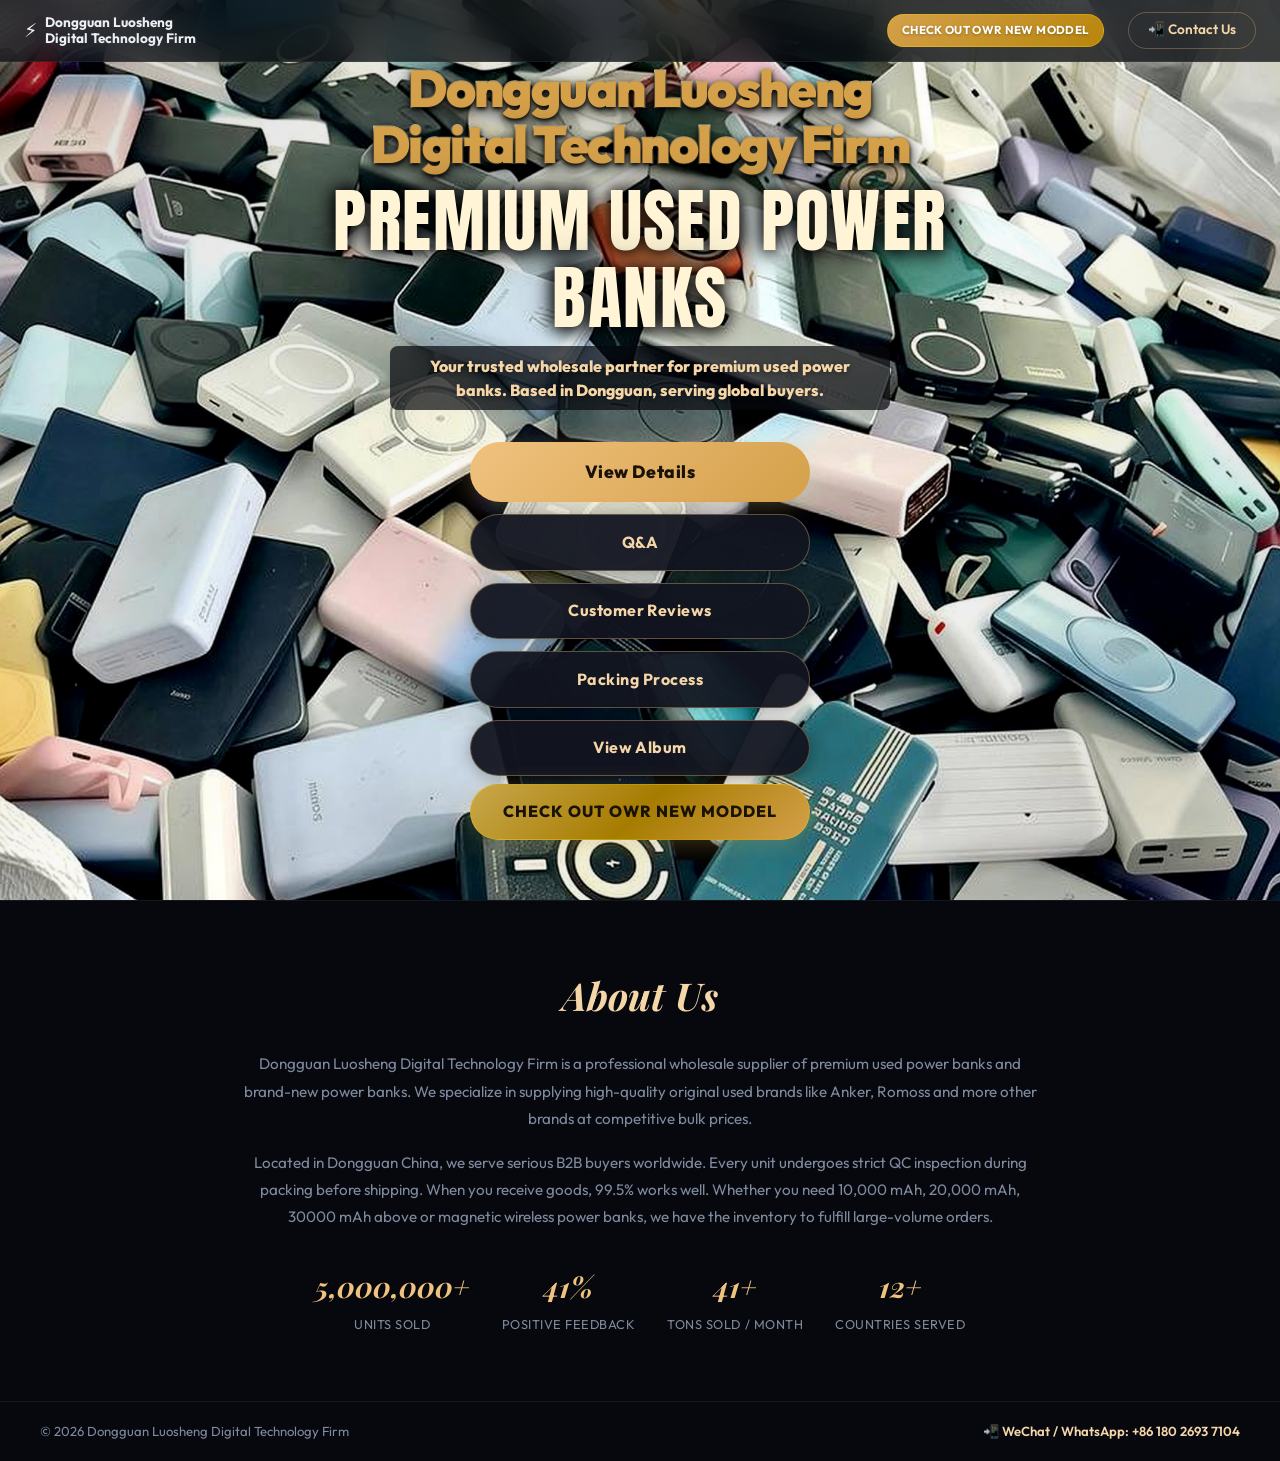
==== commit 3ebaf535: "Change Shenzhen to Dongguan" ====
--- a/index.html
+++ b/index.html
@@ -3,7 +3,7 @@
 <head>
   <meta charset="UTF-8" />
   <meta name="viewport" content="width=device-width, initial-scale=1.0" />
-  <title>Shenzhen Luosheng Digital Technology Firm</title>
+  <title>Dongguan Luosheng Digital Technology Firm</title>
   <link rel="preconnect" href="https://fonts.googleapis.com" />
   <link href="https://fonts.googleapis.com/css2?family=Outfit:wght@300..900&family=Playfair+Display:ital,wght@0,600..900;1,600..900&family=Anton&display=swap" rel="stylesheet" />
   <link rel="preload" href="bg-hero.jpg" as="image" fetchpriority="high" />
@@ -16,7 +16,7 @@
     <div class="header__inner">
       <a href="#" class="header__logo">
         <span class="header__logo-icon">⚡</span>
-        <span>Shenzhen Luosheng<br />Digital Technology Firm</span>
+        <span>Dongguan Luosheng<br />Digital Technology Firm</span>
       </a>
       <nav class="header__nav">
         <a href="javascript:void(0)" class="header__cta header__cta--new" onclick="openComingSoon()">CHECK OUT OWR NEW MODDEL</a>
@@ -33,9 +33,9 @@
     <div class="hero__bg"></div>
     <div class="hero__overlay"></div>
     <div class="hero__content">
-      <h1 class="hero__title">Shenzhen Luosheng<br />Digital Technology Firm</h1>
+      <h1 class="hero__title">Dongguan Luosheng<br />Digital Technology Firm</h1>
       <p class="hero__sub">Premium Used Power Banks</p>
-      <p class="hero__tagline">Your trusted wholesale partner for premium used power banks. Based in Shenzhen, serving global buyers.</p>
+      <p class="hero__tagline">Your trusted wholesale partner for premium used power banks. Based in Dongguan, serving global buyers.</p>
       <div class="hero__buttons">
         <a href="details.html" class="btn btn--primary">View Details</a>
         <a href="qa.html" class="btn btn--secondary">Q&amp;A</a>
@@ -52,7 +52,7 @@
     <div class="about__inner">
       <h2 class="about__title reveal">About Us</h2>
       <div class="about__content">
-        <p class="reveal reveal-delay-1">Shenzhen Luosheng Digital Technology Firm is a professional wholesale supplier of premium used power banks and brand-new power banks. We specialize in supplying high-quality original used brands like Anker, Romoss and more other brands at competitive bulk prices.</p>
+        <p class="reveal reveal-delay-1">Dongguan Luosheng Digital Technology Firm is a professional wholesale supplier of premium used power banks and brand-new power banks. We specialize in supplying high-quality original used brands like Anker, Romoss and more other brands at competitive bulk prices.</p>
         <p class="reveal reveal-delay-2">Located in Dongguan China, we serve serious B2B buyers worldwide. Every unit undergoes strict QC inspection during packing before shipping. When you receive goods, 99.5% works well. Whether you need 10,000 mAh, 20,000 mAh, 30000 mAh above or magnetic wireless power banks, we have the inventory to fulfill large-volume orders.</p>
       </div>
       <div class="about__stats">
@@ -79,7 +79,7 @@
   <!-- ═══ FOOTER ═══ -->
   <footer class="footer">
     <div class="footer__inner">
-      <p>&copy; 2026 Shenzhen Luosheng Digital Technology Firm</p>
+      <p>&copy; 2026 Dongguan Luosheng Digital Technology Firm</p>
       <p class="footer__contact">📲 WeChat / WhatsApp: +86 180 2693 7104</p>
     </div>
   </footer>
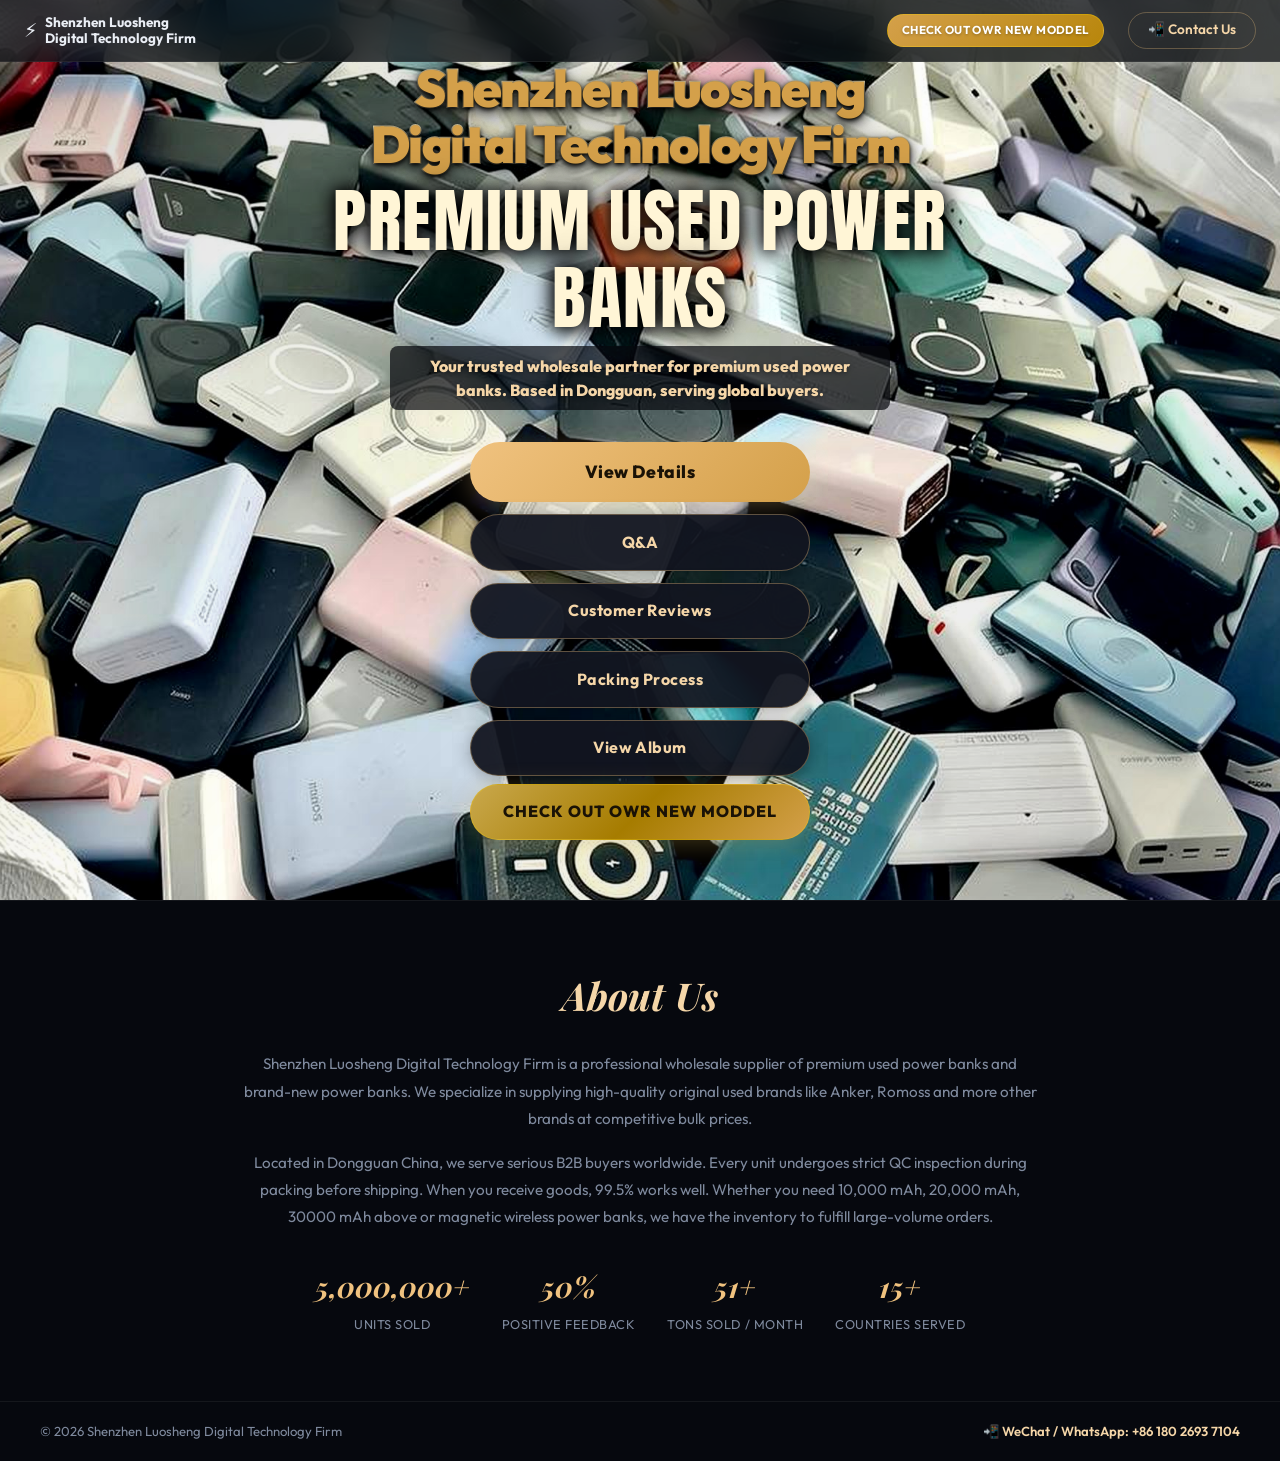
==== commit ff43c7d1: "Fix: company name stays Shenzhen Luosheng, only location changed to Dongguan" ====
--- a/index.html
+++ b/index.html
@@ -3,7 +3,7 @@
 <head>
   <meta charset="UTF-8" />
   <meta name="viewport" content="width=device-width, initial-scale=1.0" />
-  <title>Dongguan Luosheng Digital Technology Firm</title>
+  <title>Shenzhen Luosheng Digital Technology Firm</title>
   <link rel="preconnect" href="https://fonts.googleapis.com" />
   <link href="https://fonts.googleapis.com/css2?family=Outfit:wght@300..900&family=Playfair+Display:ital,wght@0,600..900;1,600..900&family=Anton&display=swap" rel="stylesheet" />
   <link rel="preload" href="bg-hero.jpg" as="image" fetchpriority="high" />
@@ -16,7 +16,7 @@
     <div class="header__inner">
       <a href="#" class="header__logo">
         <span class="header__logo-icon">⚡</span>
-        <span>Dongguan Luosheng<br />Digital Technology Firm</span>
+        <span>Shenzhen Luosheng<br />Digital Technology Firm</span>
       </a>
       <nav class="header__nav">
         <a href="javascript:void(0)" class="header__cta header__cta--new" onclick="openComingSoon()">CHECK OUT OWR NEW MODDEL</a>
@@ -33,7 +33,7 @@
     <div class="hero__bg"></div>
     <div class="hero__overlay"></div>
     <div class="hero__content">
-      <h1 class="hero__title">Dongguan Luosheng<br />Digital Technology Firm</h1>
+      <h1 class="hero__title">Shenzhen Luosheng<br />Digital Technology Firm</h1>
       <p class="hero__sub">Premium Used Power Banks</p>
       <p class="hero__tagline">Your trusted wholesale partner for premium used power banks. Based in Dongguan, serving global buyers.</p>
       <div class="hero__buttons">
@@ -52,7 +52,7 @@
     <div class="about__inner">
       <h2 class="about__title reveal">About Us</h2>
       <div class="about__content">
-        <p class="reveal reveal-delay-1">Dongguan Luosheng Digital Technology Firm is a professional wholesale supplier of premium used power banks and brand-new power banks. We specialize in supplying high-quality original used brands like Anker, Romoss and more other brands at competitive bulk prices.</p>
+        <p class="reveal reveal-delay-1">Shenzhen Luosheng Digital Technology Firm is a professional wholesale supplier of premium used power banks and brand-new power banks. We specialize in supplying high-quality original used brands like Anker, Romoss and more other brands at competitive bulk prices.</p>
         <p class="reveal reveal-delay-2">Located in Dongguan China, we serve serious B2B buyers worldwide. Every unit undergoes strict QC inspection during packing before shipping. When you receive goods, 99.5% works well. Whether you need 10,000 mAh, 20,000 mAh, 30000 mAh above or magnetic wireless power banks, we have the inventory to fulfill large-volume orders.</p>
       </div>
       <div class="about__stats">
@@ -79,7 +79,7 @@
   <!-- ═══ FOOTER ═══ -->
   <footer class="footer">
     <div class="footer__inner">
-      <p>&copy; 2026 Dongguan Luosheng Digital Technology Firm</p>
+      <p>&copy; 2026 Shenzhen Luosheng Digital Technology Firm</p>
       <p class="footer__contact">📲 WeChat / WhatsApp: +86 180 2693 7104</p>
     </div>
   </footer>
